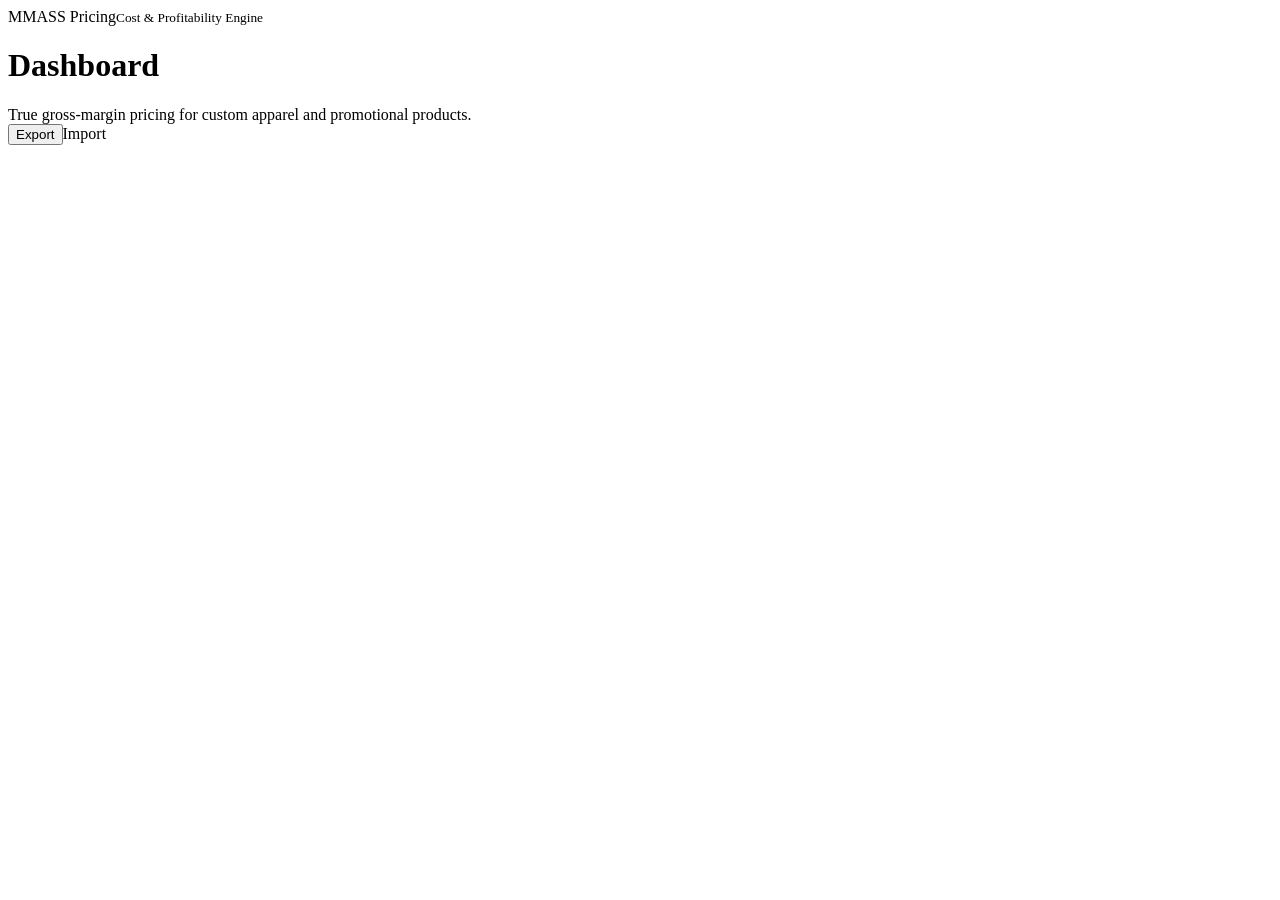
==== index.html @ 8778261c "Add MMASS pricing app" ====
<!doctype html>
<html lang="en">
<head>
<meta charset="utf-8"><meta name="viewport" content="width=device-width,initial-scale=1,viewport-fit=cover">
<title>MMASS Pricing Calculator</title>
<meta name="theme-color" content="#07101e">
<link rel="stylesheet" href="styles.css">
</head>
<body>
<div class="app"><aside class="side"><div class="brand">MMASS Pricing<small>Cost & Profitability Engine</small></div><div id="nav" class="nav"></div></aside><main class="main"><div class="top"><div><h1 id="title">Dashboard</h1><div class="sub">True gross-margin pricing for custom apparel and promotional products.</div></div><div class="actions"><button class="btn sec sm" onclick="backup()">Export</button><label class="btn sec sm" style="margin:0">Import<input type="file" accept=".json" hidden onchange="restore(event)"></label></div></div><section id="dashboard" class="section on"></section><section id="builder" class="section"></section><section id="materials" class="section"></section><section id="quote" class="section"></section><section id="whatif" class="section"></section><section id="settings" class="section"></section></main></div><div id="mnav" class="mnav"></div>

<script src="app1.js"></script>
<script src="app2.js"></script>
<script src="app3.js"></script>
<script src="app4.js"></script></body></html>
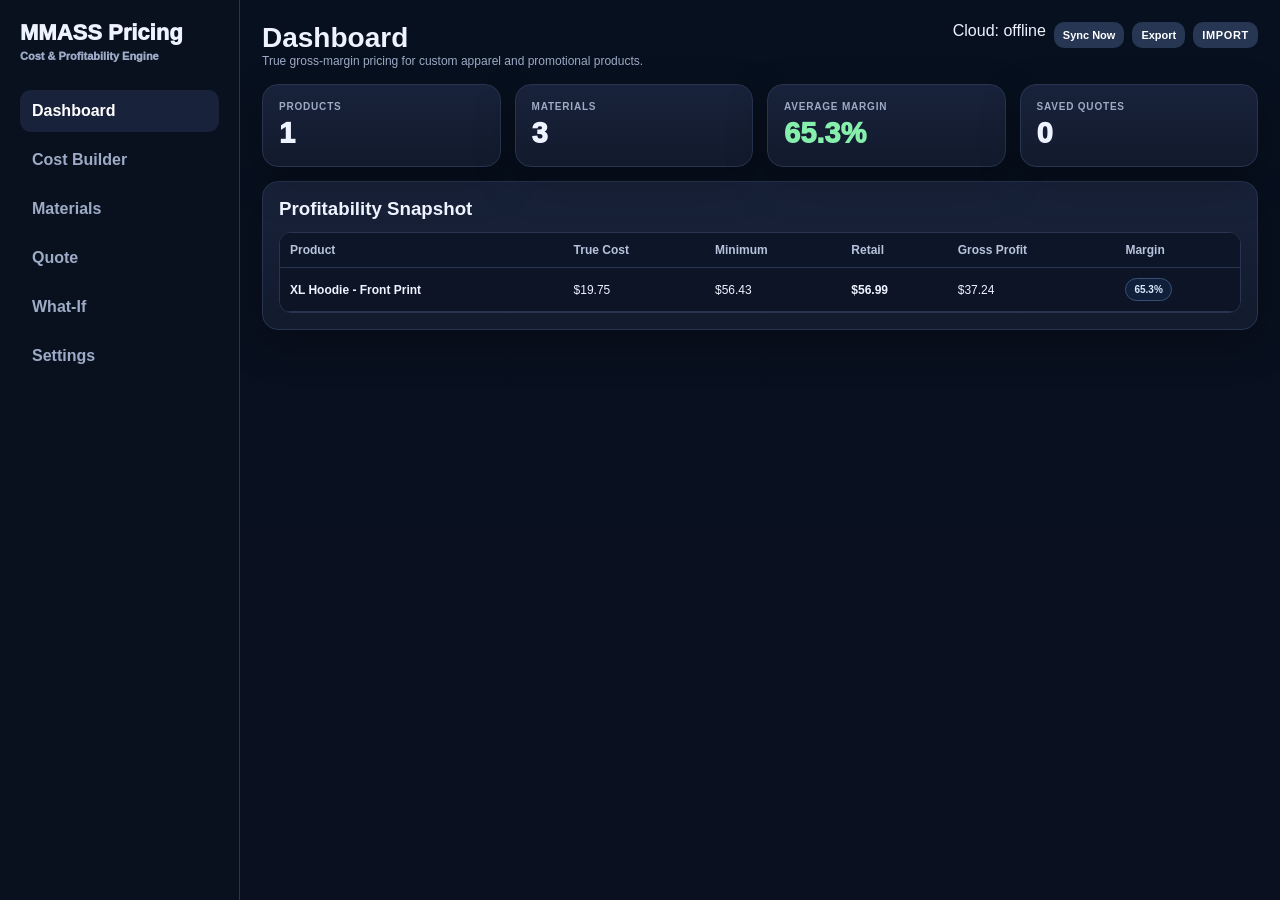
==== commit 55fc9896: "Show cloud sync status in app header" ====
--- a/index.html
+++ b/index.html
@@ -7,7 +7,7 @@
 <link rel="stylesheet" href="styles.css">
 </head>
 <body>
-<div class="app"><aside class="side"><div class="brand">MMASS Pricing<small>Cost & Profitability Engine</small></div><div id="nav" class="nav"></div></aside><main class="main"><div class="top"><div><h1 id="title">Dashboard</h1><div class="sub">True gross-margin pricing for custom apparel and promotional products.</div></div><div class="actions"><button class="btn sec sm" onclick="backup()">Export</button><label class="btn sec sm" style="margin:0">Import<input type="file" accept=".json" hidden onchange="restore(event)"></label></div></div><section id="dashboard" class="section on"></section><section id="builder" class="section"></section><section id="materials" class="section"></section><section id="quote" class="section"></section><section id="whatif" class="section"></section><section id="settings" class="section"></section></main></div><div id="mnav" class="mnav"></div>
+<div class="app"><aside class="side"><div class="brand">MMASS Pricing<small>Cost & Profitability Engine</small></div><div id="nav" class="nav"></div></aside><main class="main"><div class="top"><div><h1 id="title">Dashboard</h1><div class="sub">True gross-margin pricing for custom apparel and promotional products.</div></div><div class="actions"><span id="syncStatus" class="sync-status" data-state="busy">Cloud: checking…</span><button class="btn sec sm" onclick="cloudInit()">Sync Now</button><button class="btn sec sm" onclick="backup()">Export</button><label class="btn sec sm" style="margin:0">Import<input type="file" accept=".json" hidden onchange="restore(event)"></label></div></div><section id="dashboard" class="section on"></section><section id="builder" class="section"></section><section id="materials" class="section"></section><section id="quote" class="section"></section><section id="whatif" class="section"></section><section id="settings" class="section"></section></main></div><div id="mnav" class="mnav"></div>
 
 <script src="app1.js"></script>
 <script src="app2.js"></script>
--- a/styles.css
+++ b/styles.css
@@ -0,0 +1,4 @@
+:root{--bg:#07101e;--p:#121a2d;--p2:#18223a;--line:#283451;--txt:#eef3ff;--muted:#9eabc6;--cyan:#2dd4bf;--blue:#60a5fa;--good:#22c55e;--warn:#f59e0b;--bad:#ef4444}*{box-sizing:border-box}body{margin:0;background:linear-gradient(#07101e,#0b1020);color:var(--txt);font-family:-apple-system,BlinkMacSystemFont,"Segoe UI",sans-serif}button,input,select{font:inherit}.app{min-height:100vh;display:grid;grid-template-columns:240px 1fr}.side{position:sticky;top:0;height:100vh;padding:20px;background:#09111f;border-right:1px solid var(--line)}.brand{font-weight:950;font-size:22px}.brand small{display:block;color:var(--muted);font-size:11px;margin-top:4px}.nav{display:grid;gap:7px;margin-top:28px}.nav button,.mnav button{border:0;background:transparent;color:var(--muted);font-weight:800;padding:12px;border-radius:11px;text-align:left}.nav button.on,.nav button:hover,.mnav button.on{background:var(--p2);color:#fff}.main{padding:22px;max-width:1450px;width:100%}.top{display:flex;justify-content:space-between;gap:12px;align-items:flex-start;margin-bottom:16px}.top h1{margin:0;font-size:28px}.sub,.muted{color:var(--muted);font-size:12px}.section{display:none}.section.on{display:block}.grid{display:grid;gap:14px}.g4{grid-template-columns:repeat(4,1fr)}.g2{grid-template-columns:repeat(2,1fr)}.card{background:linear-gradient(var(--p2),var(--p));border:1px solid var(--line);border-radius:16px;padding:16px;box-shadow:0 14px 40px #0004}.card h3{margin:0 0 12px}.label{font-size:10px;text-transform:uppercase;letter-spacing:.08em;color:var(--muted);font-weight:850}.value{font-size:29px;font-weight:950;margin-top:5px}.big{font-size:40px;font-weight:950}.good{color:#86efac}.warn{color:#fcd34d}.bad{color:#fca5a5}.form{display:grid;grid-template-columns:repeat(12,1fr);gap:10px;align-items:end}.f3{grid-column:span 3}.f4{grid-column:span 4}.f6{grid-column:span 6}.f8{grid-column:span 8}.f12{grid-column:span 12}label{display:block;color:var(--muted);font-size:10px;text-transform:uppercase;letter-spacing:.06em;font-weight:850;margin-bottom:5px}input,select{width:100%;padding:10px;background:#0c1425;border:1px solid #30405e;border-radius:10px;color:var(--txt);outline:0}input:focus,select:focus{border-color:var(--blue)}.btn{border:0;border-radius:10px;padding:10px 13px;background:var(--cyan);color:#05110e;font-weight:900;cursor:pointer}.btn.sec{background:#263653;color:#fff}.btn.red{background:var(--bad);color:#fff}.btn.sm{padding:7px 9px;font-size:11px}.actions{display:flex;gap:8px;flex-wrap:wrap}.hr{height:1px;background:var(--line);margin:14px 0}.table{overflow:auto;border:1px solid var(--line);border-radius:12px}table{border-collapse:collapse;width:100%;min-width:720px;background:#0c1425}th,td{padding:10px;border-bottom:1px solid var(--line);font-size:12px;text-align:left}th{background:#0d1628;color:#b7c3dc;white-space:nowrap}.pill{display:inline-block;padding:5px 8px;border-radius:999px;background:#10203a;border:1px solid #365073;color:#dbeafe;font-size:10px;font-weight:850}.rowbox{display:grid;grid-template-columns:1.4fr 1fr .6fr auto;gap:8px;align-items:end;padding:9px;border:1px solid var(--line);border-radius:12px;background:#0d1628;margin-bottom:8px}.call{background:#0c1629;border-left:4px solid var(--blue);padding:11px;border-radius:10px;color:#cbd5e1;font-size:12px}.mnav{display:none}.hero{background:radial-gradient(circle at top right,#60a5fa22,transparent 40%),linear-gradient(#14213b,#101827)}
+@media(max-width:1000px){.g4{grid-template-columns:repeat(2,1fr)}.g2{grid-template-columns:1fr}.f3,.f4,.f6,.f8{grid-column:span 12}.rowbox{grid-template-columns:1fr 1fr}.rowbox>*:last-child{grid-column:span 2}}
+@media(max-width:780px){.app{display:block}.side{display:none}.main{padding:14px 12px 84px}.top h1{font-size:22px}.mnav{display:flex;position:fixed;left:0;right:0;bottom:0;z-index:20;background:#09111f;border-top:1px solid var(--line);overflow:auto}.mnav button{flex:1;min-width:76px;padding:10px 7px;font-size:10px;text-align:center}.g4{grid-template-columns:1fr 1fr}.big{font-size:34px}}
+@media(max-width:480px){.g4{grid-template-columns:1fr}.rowbox{grid-template-columns:1fr}.rowbox>*:last-child{grid-column:span 1}}
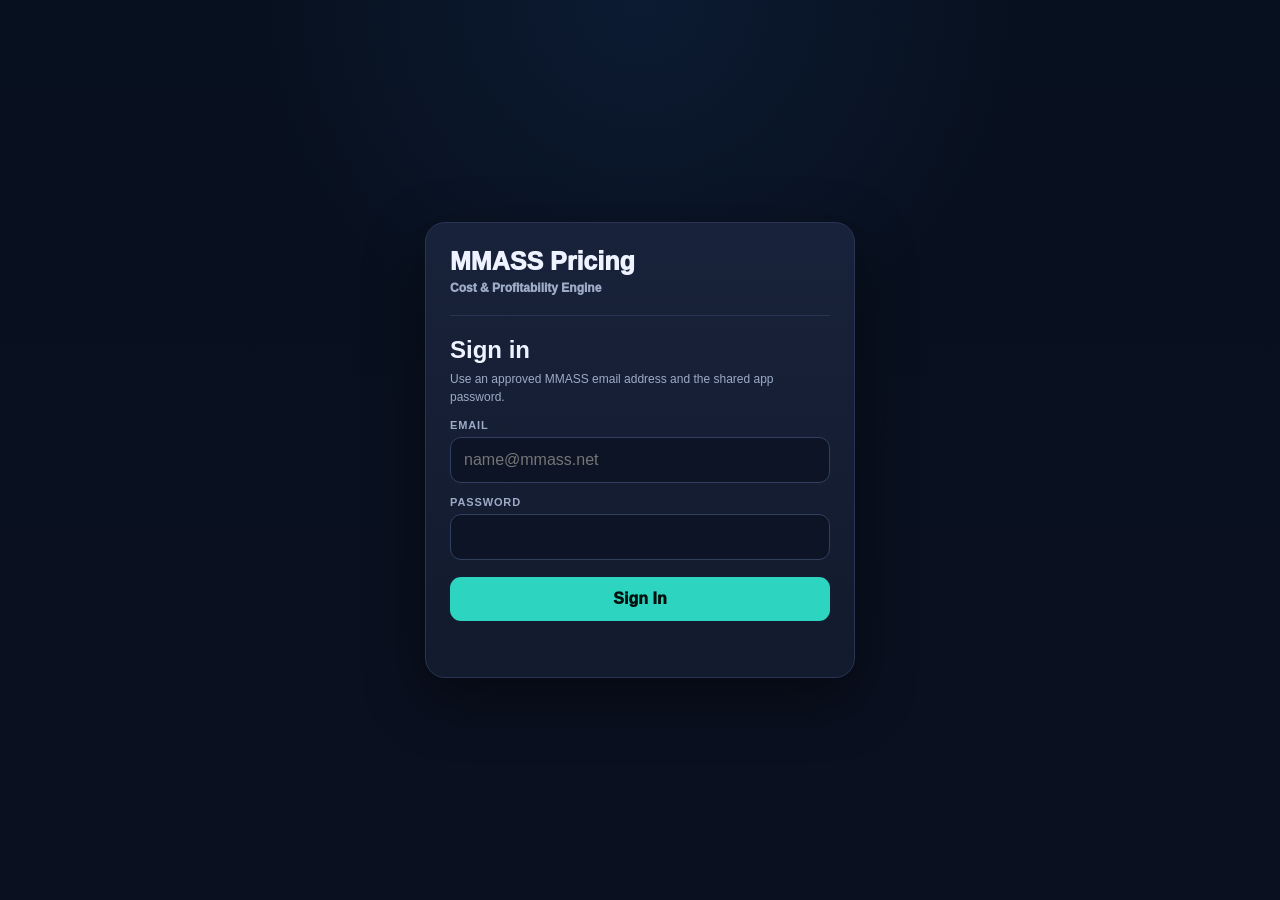
==== commit 6310a665: "Gate MMASS app behind approved-email login" ====
--- a/index.html
+++ b/index.html
@@ -6,10 +6,7 @@
 <meta name="theme-color" content="#07101e">
 <link rel="stylesheet" href="styles.css">
 </head>
-<body>
-<div class="app"><aside class="side"><div class="brand">MMASS Pricing<small>Cost & Profitability Engine</small></div><div id="nav" class="nav"></div></aside><main class="main"><div class="top"><div><h1 id="title">Dashboard</h1><div class="sub">True gross-margin pricing for custom apparel and promotional products.</div></div><div class="actions"><span id="syncStatus" class="sync-status" data-state="busy">Cloud: checking…</span><button class="btn sec sm" onclick="cloudInit()">Sync Now</button><button class="btn sec sm" onclick="backup()">Export</button><label class="btn sec sm" style="margin:0">Import<input type="file" accept=".json" hidden onchange="restore(event)"></label></div></div><section id="dashboard" class="section on"></section><section id="builder" class="section"></section><section id="materials" class="section"></section><section id="quote" class="section"></section><section id="whatif" class="section"></section><section id="settings" class="section"></section></main></div><div id="mnav" class="mnav"></div>
+<body class="auth-pending">
+<div class="app"><aside class="side"><div class="brand">MMASS Pricing<small>Cost & Profitability Engine</small></div><div id="nav" class="nav"></div></aside><main class="main"><div class="top"><div><h1 id="title">Dashboard</h1><div class="sub">True gross-margin pricing for custom apparel and promotional products.</div></div><div class="actions"><span id="userEmail" class="user-email"></span><span id="syncStatus" class="sync-status" data-state="busy">Cloud: checking…</span><button class="btn sec sm" onclick="cloudInit()">Sync Now</button><button class="btn sec sm" onclick="backup()">Export</button><label class="btn sec sm" style="margin:0">Import<input type="file" accept=".json" hidden onchange="restore(event)"></label><button class="btn sec sm" onclick="logout()">Log Out</button></div></div><section id="dashboard" class="section on"></section><section id="builder" class="section"></section><section id="materials" class="section"></section><section id="quote" class="section"></section><section id="whatif" class="section"></section><section id="settings" class="section"></section></main></div><div id="mnav" class="mnav"></div>
 
-<script src="app1.js"></script>
-<script src="app2.js"></script>
-<script src="app3.js"></script>
-<script src="app4.js"></script></body></html>+<script src="auth-gate.js"></script></body></html>
--- a/styles.css
+++ b/styles.css
@@ -1,4 +1,6 @@
 :root{--bg:#07101e;--p:#121a2d;--p2:#18223a;--line:#283451;--txt:#eef3ff;--muted:#9eabc6;--cyan:#2dd4bf;--blue:#60a5fa;--good:#22c55e;--warn:#f59e0b;--bad:#ef4444}*{box-sizing:border-box}body{margin:0;background:linear-gradient(#07101e,#0b1020);color:var(--txt);font-family:-apple-system,BlinkMacSystemFont,"Segoe UI",sans-serif}button,input,select{font:inherit}.app{min-height:100vh;display:grid;grid-template-columns:240px 1fr}.side{position:sticky;top:0;height:100vh;padding:20px;background:#09111f;border-right:1px solid var(--line)}.brand{font-weight:950;font-size:22px}.brand small{display:block;color:var(--muted);font-size:11px;margin-top:4px}.nav{display:grid;gap:7px;margin-top:28px}.nav button,.mnav button{border:0;background:transparent;color:var(--muted);font-weight:800;padding:12px;border-radius:11px;text-align:left}.nav button.on,.nav button:hover,.mnav button.on{background:var(--p2);color:#fff}.main{padding:22px;max-width:1450px;width:100%}.top{display:flex;justify-content:space-between;gap:12px;align-items:flex-start;margin-bottom:16px}.top h1{margin:0;font-size:28px}.sub,.muted{color:var(--muted);font-size:12px}.section{display:none}.section.on{display:block}.grid{display:grid;gap:14px}.g4{grid-template-columns:repeat(4,1fr)}.g2{grid-template-columns:repeat(2,1fr)}.card{background:linear-gradient(var(--p2),var(--p));border:1px solid var(--line);border-radius:16px;padding:16px;box-shadow:0 14px 40px #0004}.card h3{margin:0 0 12px}.label{font-size:10px;text-transform:uppercase;letter-spacing:.08em;color:var(--muted);font-weight:850}.value{font-size:29px;font-weight:950;margin-top:5px}.big{font-size:40px;font-weight:950}.good{color:#86efac}.warn{color:#fcd34d}.bad{color:#fca5a5}.form{display:grid;grid-template-columns:repeat(12,1fr);gap:10px;align-items:end}.f3{grid-column:span 3}.f4{grid-column:span 4}.f6{grid-column:span 6}.f8{grid-column:span 8}.f12{grid-column:span 12}label{display:block;color:var(--muted);font-size:10px;text-transform:uppercase;letter-spacing:.06em;font-weight:850;margin-bottom:5px}input,select{width:100%;padding:10px;background:#0c1425;border:1px solid #30405e;border-radius:10px;color:var(--txt);outline:0}input:focus,select:focus{border-color:var(--blue)}.btn{border:0;border-radius:10px;padding:10px 13px;background:var(--cyan);color:#05110e;font-weight:900;cursor:pointer}.btn.sec{background:#263653;color:#fff}.btn.red{background:var(--bad);color:#fff}.btn.sm{padding:7px 9px;font-size:11px}.actions{display:flex;gap:8px;flex-wrap:wrap}.hr{height:1px;background:var(--line);margin:14px 0}.table{overflow:auto;border:1px solid var(--line);border-radius:12px}table{border-collapse:collapse;width:100%;min-width:720px;background:#0c1425}th,td{padding:10px;border-bottom:1px solid var(--line);font-size:12px;text-align:left}th{background:#0d1628;color:#b7c3dc;white-space:nowrap}.pill{display:inline-block;padding:5px 8px;border-radius:999px;background:#10203a;border:1px solid #365073;color:#dbeafe;font-size:10px;font-weight:850}.rowbox{display:grid;grid-template-columns:1.4fr 1fr .6fr auto;gap:8px;align-items:end;padding:9px;border:1px solid var(--line);border-radius:12px;background:#0d1628;margin-bottom:8px}.call{background:#0c1629;border-left:4px solid var(--blue);padding:11px;border-radius:10px;color:#cbd5e1;font-size:12px}.mnav{display:none}.hero{background:radial-gradient(circle at top right,#60a5fa22,transparent 40%),linear-gradient(#14213b,#101827)}
 @media(max-width:1000px){.g4{grid-template-columns:repeat(2,1fr)}.g2{grid-template-columns:1fr}.f3,.f4,.f6,.f8{grid-column:span 12}.rowbox{grid-template-columns:1fr 1fr}.rowbox>*:last-child{grid-column:span 2}}
 @media(max-width:780px){.app{display:block}.side{display:none}.main{padding:14px 12px 84px}.top h1{font-size:22px}.mnav{display:flex;position:fixed;left:0;right:0;bottom:0;z-index:20;background:#09111f;border-top:1px solid var(--line);overflow:auto}.mnav button{flex:1;min-width:76px;padding:10px 7px;font-size:10px;text-align:center}.g4{grid-template-columns:1fr 1fr}.big{font-size:34px}}
-@media(max-width:480px){.g4{grid-template-columns:1fr}.rowbox{grid-template-columns:1fr}.rowbox>*:last-child{grid-column:span 1}}+@media(max-width:480px){.g4{grid-template-columns:1fr}.rowbox{grid-template-columns:1fr}.rowbox>*:last-child{grid-column:span 1}}
+.sync-status{display:inline-flex;align-items:center;gap:6px;padding:7px 10px;border:1px solid var(--line);border-radius:999px;background:#0c1425;color:#cbd5e1;font-size:11px;font-weight:850;white-space:nowrap}.sync-status:before{content:"";width:7px;height:7px;border-radius:50%;background:var(--good)}.sync-status[data-state="busy"]:before{background:var(--warn)}.sync-status[data-state="bad"]:before{background:var(--bad)}
+@media(max-width:780px){.top{align-items:flex-start}.top .actions{justify-content:flex-end}.sync-status{order:-1}}
